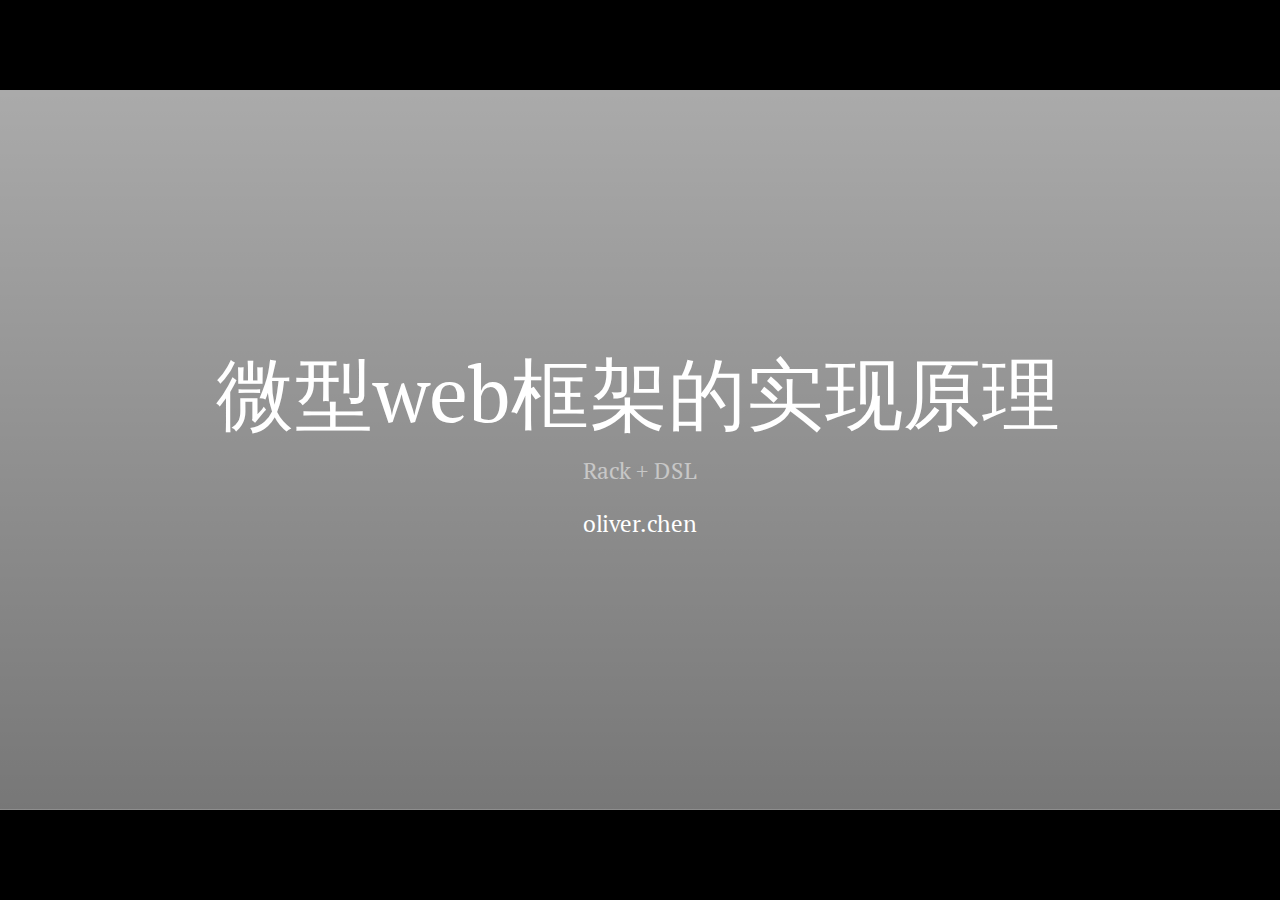
==== index.html @ 392db8e6 "微型web框架演示文档" ====
<!DOCTYPE html>
<html lang="en">
<head>
  <meta charset="UTF-8">
  <meta name="viewport" content="width=device-width, initial-scale=1.0">
  <link rel="icon" type="image/png" href="/assets/f16965043a9db39096ecfb63f3f4ae39.a02f38e2.png">
  
<link href="https://fonts.googleapis.com/css2?family=PT+Serif&family=PT+Mono&display=swap" rel="stylesheet">
<script type="module" crossorigin src="/assets/index.862be740.js"></script>
  <link rel="modulepreload" href="/assets/vendor.b084100e.js">
  <link rel="stylesheet" href="/assets/vendor.16cf2522.css">
</head>
<body>
  <div id="app"></div>
  
  
</body>
</html>
---- assets/vendor.16cf2522.css ----
#slide-container{overflow:hidden;position:relative}#slide-content{--tw-bg-opacity:1;background-color:rgba(255,255,255,var(--tw-bg-opacity));--tw-text-opacity:1;color:rgba(85,85,85,var(--tw-text-opacity));overflow:hidden;position:relative;position:absolute;left:50%;top:50%}.dark #slide-content{--tw-bg-opacity:1;background-color:rgba(18,18,18,var(--tw-bg-opacity));--tw-text-opacity:1;color:rgba(221,221,221,var(--tw-text-opacity))}.slides-overview{position:fixed;left:0;right:0;top:0;backdrop-filter:blur(5px);height:100vh;height:calc(var(--vh,1vh) * 100)}.slidev-info-dialog{max-width:37.5rem;padding:1rem!important}input[data-v-b9c012b6]::-webkit-inner-spin-button,input[data-v-b9c012b6]::-webkit-outer-spin-button{-webkit-appearance:none;margin:0}input[type=number][data-v-b9c012b6]{-moz-appearance:textfield}.select-list[data-v-aaecc568]{padding-top:.5rem;padding-bottom:.5rem}.item[data-v-aaecc568]:hover{--tw-bg-opacity:1;background-color:rgba(156,163,175,var(--tw-bg-opacity));--tw-bg-opacity:0.1}.item[data-v-aaecc568]{border-radius:.25rem;cursor:default;display:-webkit-box;display:-ms-flexbox;display:-webkit-flex;display:flex;padding-top:.25rem;padding-bottom:.25rem;padding-left:1rem;padding-right:1rem;white-space:nowrap}.item svg[data-v-aaecc568]{margin-right:.25rem;margin-left:-.5rem;margin-top:auto;margin-bottom:auto}.title[data-v-aaecc568]{font-size:.75rem;line-height:1rem;opacity:.5;padding-left:1.75rem;padding-right:1.75rem;padding-top:.25rem;padding-bottom:.25rem;text-transform:uppercase;letter-spacing:.1em}.slidev-layout.end{--tw-bg-opacity:1;background-color:rgba(0,0,0,var(--tw-bg-opacity));display:-ms-grid;display:grid;place-content:center;height:100%;font-size:1.25rem;line-height:1.75rem;text-align:center;--tw-text-opacity:1;color:rgba(255,255,255,var(--tw-text-opacity));--tw-text-opacity:0.85;letter-spacing:.1em;-webkit-user-select:none;-moz-user-select:none;-ms-user-select:none;user-select:none}*,::after,::before{-webkit-box-sizing:border-box;box-sizing:border-box;border-width:0;border-style:solid;border-color:#e5e7eb}*{--tw-ring-inset:var(--tw-empty, );/*!*//*!*/--tw-ring-offset-width:0px;--tw-ring-offset-color:#fff;--tw-ring-color:rgba(59, 130, 246, 0.5);--tw-ring-offset-shadow:0 0 #0000;--tw-ring-shadow:0 0 #0000;--tw-shadow:0 0 #0000}:root{-moz-tab-size:4;-o-tab-size:4;tab-size:4}:-moz-focusring{outline:1px dotted ButtonText}:-moz-ui-invalid{box-shadow:none}::moz-focus-inner{border-style:none;padding:0}::-webkit-inner-spin-button,::-webkit-outer-spin-button{height:auto}::-webkit-search-decoration{-webkit-appearance:none}::-webkit-file-upload-button{-webkit-appearance:button;font:inherit}[type=search]{-webkit-appearance:textfield;outline-offset:-2px}abbr[title]{-webkit-text-decoration:underline dotted;text-decoration:underline dotted}a{color:inherit;text-decoration:inherit}body{margin:0;font-family:inherit;line-height:inherit}b,strong{font-weight:bolder}button,input,optgroup,select,textarea{font-family:inherit;font-size:100%;line-height:1.15;margin:0;padding:0;line-height:inherit;color:inherit}button,select{text-transform:none}[type=button],[type=reset],[type=submit],button{-webkit-appearance:button}blockquote,dd,dl,figure,h1,h2,h3,h4,h5,h6,hr,p,pre{margin:0}button{background-color:transparent;background-image:none}button:focus{outline:1px dotted;outline:5px auto -webkit-focus-ring-color}[role=button],button{cursor:pointer}code,kbd,pre,samp{font-size:1em}fieldset{margin:0;padding:0}html{-webkit-text-size-adjust:100%;font-family:"PT Serif",ui-sans-serif,system-ui,-apple-system,BlinkMacSystemFont,"Segoe UI",Roboto,"Helvetica Neue",Arial,"Noto Sans",sans-serif,"Apple Color Emoji","Segoe UI Emoji","Segoe UI Symbol","Noto Color Emoji";line-height:1.5}hr{height:0;color:inherit;border-top-width:1px}h1,h2,h3,h4,h5,h6{font-size:inherit;font-weight:inherit}img{border-style:solid}input::placeholder{opacity:1;color:#9ca3af}input::webkit-input-placeholder{opacity:1;color:#9ca3af}input::-moz-placeholder{opacity:1;color:#9ca3af}input:-ms-input-placeholder{opacity:1;color:#9ca3af}input::-ms-input-placeholder{opacity:1;color:#9ca3af}audio,canvas,embed,iframe,img,object,svg,video{display:block;vertical-align:middle}img,video{max-width:100%;height:auto}legend{padding:0}ol,ul{list-style:none;margin:0;padding:0}progress{vertical-align:baseline}code,kbd,pre,samp{font-family:"PT Mono",ui-monospace,SFMono-Regular,Menlo,Monaco,Consolas,"Liberation Mono","Courier New",monospace}small{font-size:80%}sub,sup{font-size:75%;line-height:0;position:relative;vertical-align:baseline}sub{bottom:-.25em}sup{top:-.5em}summary{display:list-item}table{text-indent:0;border-color:inherit;border-collapse:collapse}textarea{resize:vertical}textarea::placeholder{opacity:1;color:#9ca3af}textarea::webkit-input-placeholder{opacity:1;color:#9ca3af}textarea::-moz-placeholder{opacity:1;color:#9ca3af}textarea:-ms-input-placeholder{opacity:1;color:#9ca3af}textarea::-ms-input-placeholder{opacity:1;color:#9ca3af}.prose{color:inherit;max-width:65ch;font-size:1rem;line-height:1.75}.prose [class~=lead]{color:#4b5563;font-size:1.25em;line-height:1.6;margin-top:1.2em;margin-bottom:1.2em}.prose a{color:inherit;text-decoration:underline;font-weight:500}.prose strong{color:inherit;font-weight:600}.prose ol[type="A"]{--list-counter-style:upper-alpha}.prose ol[type="a"]{--list-counter-style:lower-alpha}.prose ol[type="A s"]{--list-counter-style:upper-alpha}.prose ol[type="a s"]{--list-counter-style:lower-alpha}.prose ol[type="I"]{--list-counter-style:upper-roman}.prose ol[type="i"]{--list-counter-style:lower-roman}.prose ol[type="I s"]{--list-counter-style:upper-roman}.prose ol[type="i s"]{--list-counter-style:lower-roman}.prose ol[type="1"]{--list-counter-style:decimal}.prose ol>li{position:relative;padding-left:1.75em}.prose ol>li::before{content:counter(list-item,var(--list-counter-style,decimal)) ".";position:absolute;font-weight:400;color:#6b7280;left:0}.prose ul>li{position:relative;padding-left:1.75em}.prose ul>li::before{content:"";position:absolute;background-color:#d1d5db;border-radius:50%;width:.375em;height:.375em;top:calc(.875em - .1875em);left:.25em}.prose hr{border-color:#e5e7eb;margin-top:3em;margin-bottom:3em}.prose blockquote{font-weight:500;font-style:italic;color:inherit;border-left-width:.25rem;border-color:#e5e7eb;quotes:"\201C""\201D""\2018""\2019";margin-top:1.6em;margin-bottom:1.6em;padding-left:1em}.prose blockquote p:first-of-type::before{content:open-quote}.prose blockquote p:last-of-type::after{content:close-quote}.prose h1{color:inherit;font-weight:800;font-size:2.25em;margin-top:0;margin-bottom:.8888889em;line-height:1.1111111}.prose h2{color:inherit;font-weight:700;font-size:1.5em;margin-top:2em;margin-bottom:1em;line-height:1.3333333}.prose h3{color:inherit;font-weight:600;font-size:1.25em;margin-top:1.6em;margin-bottom:.6em;line-height:1.6}.prose h4{color:inherit;font-weight:600;margin-top:1.5em;margin-bottom:.5em;line-height:1.5}.prose figure figcaption{color:#6b7280;font-size:.875em;line-height:1.4285714;margin-top:.8571429em}.prose code{color:inherit;font-weight:600;font-size:.875em}.prose code::before{content:"`"}.prose code::after{content:"`"}.prose a code{color:#111827}.prose pre{color:#e5e7eb;background-color:#1f2937;overflow-x:auto;font-size:.875em;line-height:1.7142857;margin-top:1.7142857em;margin-bottom:1.7142857em;border-radius:.375rem;padding-top:.8571429em;padding-right:1.1428571em;padding-bottom:.8571429em;padding-left:1.1428571em}.prose pre code{background-color:transparent;border-width:0;border-radius:0;padding:0;font-weight:400;color:inherit;font-size:inherit;font-family:inherit;line-height:inherit}.prose pre code::before{content:none}.prose pre code::after{content:none}.prose table{width:100%;table-layout:auto;text-align:left;margin-top:2em;margin-bottom:2em;font-size:.875em;line-height:1.7142857}.prose thead{color:#111827;font-weight:600;border-bottom-width:1px;border-bottom-color:#d1d5db}.prose thead th{vertical-align:bottom;padding-right:.5714286em;padding-bottom:.5714286em;padding-left:.5714286em}.prose tbody tr{border-bottom-width:1px;border-bottom-color:#e5e7eb}.prose tbody tr:last-child{border-bottom-width:0}.prose tbody td{vertical-align:top;padding-top:.5714286em;padding-right:.5714286em;padding-bottom:.5714286em;padding-left:.5714286em}.prose p{margin-top:1.25em;margin-bottom:1.25em}.prose img{margin-top:2em;margin-bottom:2em}.prose video{margin-top:2em;margin-bottom:2em}.prose figure{margin-top:2em;margin-bottom:2em}.prose figure>*{margin-top:0;margin-bottom:0}.prose h2 code{font-size:.875em}.prose h3 code{font-size:.9em}.prose ol{margin-top:1.25em;margin-bottom:1.25em;list-style-type:none}.prose ul{margin-top:1.25em;margin-bottom:1.25em;list-style-type:none}.prose li{margin-top:.5em;margin-bottom:.5em}.prose>ul>li p{margin-top:.75em;margin-bottom:.75em}.prose>ul>li>:first-child{margin-top:1.25em}.prose>ul>li>:last-child{margin-bottom:1.25em}.prose>ol>li>:first-child{margin-top:1.25em}.prose>ol>li>:last-child{margin-bottom:1.25em}.prose ol ol,.prose ol ul,.prose ul ol,.prose ul ul{margin-top:.75em;margin-bottom:.75em}.prose hr+*{margin-top:0}.prose h2+*{margin-top:0}.prose h3+*{margin-top:0}.prose h4+*{margin-top:0}.prose thead th:first-child{padding-left:0}.prose thead th:last-child{padding-right:0}.prose tbody td:first-child{padding-left:0}.prose tbody td:last-child{padding-right:0}.prose>:first-child{margin-top:0}.prose>:last-child{margin-bottom:0}.prose b{color:inherit}.prose em{color:inherit}.abs-br{position:absolute;bottom:0;right:0}.bg-main{--tw-bg-opacity:1;background-color:rgba(255,255,255,var(--tw-bg-opacity));--tw-text-opacity:1;color:rgba(85,85,85,var(--tw-text-opacity))}.dark .bg-main{--tw-bg-opacity:1;background-color:rgba(18,18,18,var(--tw-bg-opacity));--tw-text-opacity:1;color:rgba(221,221,221,var(--tw-text-opacity))}:root{--slidev-code-background:rgba(125,125,125,0.03);--slidev-code-font-family:"PT Mono",ui-monospace,SFMono-Regular,Menlo,Monaco,Consolas,"Liberation Mono","Courier New",monospace;--slidev-code-padding:8px;--slidev-code-font-size:12px;--slidev-code-line-height:18px;--slidev-code-radius:4px;--slidev-code-margin:4px 0;--slidev-slide-container-background:black;--slidev-controls-foreground:white}#app,#page-root,body,html{padding:0;margin:0;width:100%;height:100vh;height:calc(var(--vh,1vh) * 100);overflow:hidden}html{background:0 0}.icon-btn{cursor:pointer;display:inline-block;outline:2px solid transparent!important;outline-offset:2px!important;-webkit-user-select:none;-moz-user-select:none;-ms-user-select:none;user-select:none;border-radius:.25rem;opacity:.75;padding:.5rem;vertical-align:middle;-webkit-transition-property:background-color,border-color,color,fill,stroke,opacity,-webkit-box-shadow,-webkit-transform,filter,backdrop-filter;-o-transition-property:background-color,border-color,color,fill,stroke,opacity,box-shadow,transform,filter,backdrop-filter;transition-property:background-color,border-color,color,fill,stroke,opacity,box-shadow,-webkit-box-shadow,transform,-webkit-transform,filter,backdrop-filter;-webkit-transition-timing-function:cubic-bezier(.4,0,.2,1);-o-transition-timing-function:cubic-bezier(.4,0,.2,1);transition-timing-function:cubic-bezier(.4,0,.2,1);-webkit-transition-duration:150ms;-o-transition-duration:150ms;transition-duration:150ms;-webkit-transition-duration:.2s;-o-transition-duration:.2s;transition-duration:.2s}.icon-btn:hover{--tw-bg-opacity:1;background-color:rgba(156,163,175,var(--tw-bg-opacity));--tw-bg-opacity:0.1;opacity:1}.icon-btn.disabled{opacity:.25;pointer-events:none}.slidev-vclick-target{-webkit-transition-property:opacity;-o-transition-property:opacity;transition-property:opacity;-webkit-transition-timing-function:cubic-bezier(.4,0,.2,1);-o-transition-timing-function:cubic-bezier(.4,0,.2,1);transition-timing-function:cubic-bezier(.4,0,.2,1);-webkit-transition-duration:150ms;-o-transition-duration:150ms;transition-duration:150ms;-webkit-transition-duration:.1s;-o-transition-duration:.1s;transition-duration:.1s}.slidev-vclick-hidden{opacity:0!important;pointer-events:none!important}html.dark .shiki-light{display:none}html:not(.dark) .shiki-dark{display:none}.slidev-code{font-family:var(--slidev-code-font-family)!important;padding:var(--slidev-code-padding)!important;font-size:var(--slidev-code-font-size)!important;line-height:var(--slidev-code-line-height)!important;border-radius:var(--slidev-code-radius)!important;margin:var(--slidev-code-margin)!important;overflow:auto}.slidev-code .line.dishonored{opacity:.3}.shiki-container{display:-webkit-box;display:-ms-flexbox;display:-webkit-flex;display:flex;-webkit-box-orient:vertical;-webkit-box-direction:normal;-ms-flex-direction:column;-webkit-flex-direction:column;flex-direction:column;position:relative}.shiki-container>.shiki{height:100%}.katex,.katex :after,.katex :before{border-color:currentColor}.slidev-layout{height:100%;font-size:1.1rem;line-height:1;padding-left:3.5rem;padding-right:3.5rem;padding-top:2.5rem;padding-bottom:2.5rem}.slidev-layout code,.slidev-layout pre{-webkit-user-select:text;-moz-user-select:text;-ms-user-select:text;user-select:text}.slidev-layout h1{font-size:2.25rem;line-height:2.5rem;margin-bottom:1rem;margin-left:-.05em}.slidev-layout h2{font-size:1.875rem;line-height:2.25rem}.slidev-layout p{line-height:1.5rem;margin-top:1rem;margin-bottom:1rem}.slidev-layout ul{list-style:square}.slidev-layout ol{list-style:decimal}.slidev-layout li{line-height:1.8em;margin-left:1.1em;padding-left:.2em}.slidev-layout blockquote{background-color:var(--prism-background);border-color:var(--slidev-theme-primary);border-radius:.25rem;border-left-width:1px;font-size:.875rem;line-height:1.25rem;padding-left:.5rem;padding-right:.5rem;padding-top:.25rem;padding-bottom:.25rem;color:var(--prism-foreground)}.slidev-layout blockquote>*{margin-top:0;margin-bottom:0}.slidev-layout table{width:100%}.slidev-layout tr{--tw-border-opacity:1;border-color:rgba(156,163,175,var(--tw-border-opacity));--tw-border-opacity:0.2;border-bottom-width:1px}.slidev-layout th{font-weight:400;text-align:left}.slidev-layout a{border-color:currentColor;border-style:dashed;border-bottom-width:1px}.slidev-layout a:hover{border-style:solid;color:var(--slidev-theme-primary)}.slidev-layout td,.slidev-layout th{padding:.5rem;padding-top:.75rem;padding-bottom:.75rem}.slidev-layout b,.slidev-layout strong{font-weight:600}.slidev-layout kbd{--tw-border-opacity:1;border-color:rgba(156,163,175,var(--tw-border-opacity));--tw-border-opacity:0.2;border-radius:.25rem;border-width:1px;border-bottom-width:2px;--tw-bg-opacity:1;background-color:rgba(156,163,175,var(--tw-bg-opacity));--tw-bg-opacity:0.05;font-family:"PT Mono",ui-monospace,SFMono-Regular,Menlo,Monaco,Consolas,"Liberation Mono","Courier New",monospace;font-size:.75rem;line-height:1rem;padding-top:.125rem;padding-bottom:.125rem;padding-left:.25rem;padding-right:.25rem}:root{--slidev-theme-primary:#5d8392}.slidev-layout h1{color:var(--slidev-theme-primary)}.slidev-layout h1+p{margin-top:-.5rem;margin-bottom:1rem;opacity:.5}.slidev-layout p+h2,.slidev-layout table+h2,.slidev-layout ul+h2{margin-top:2.5rem}.slidev-layout h3{font-weight:500;font-size:.875rem;line-height:1.25rem;margin-left:-.05em;padding-top:.5rem;text-transform:uppercase;letter-spacing:.1em}.slidev-layout h3:not(.opacity-100){opacity:.4}.slidev-layout.cover,.slidev-layout.intro{display:-ms-grid;display:grid;height:100%}.slidev-layout.cover h1,.slidev-layout.intro h1{color:inherit;font-size:3.75rem;line-height:1;line-height:5rem}.slidev-layout.fact{display:-ms-grid;display:grid;height:100%;text-align:center}.slidev-layout.fact h1{font-weight:700;font-size:6rem;line-height:1}.slidev-layout.fact h1+p{font-weight:700;font-size:1.5rem;line-height:2rem}.slidev-layout.statement{display:-ms-grid;display:grid;height:100%;text-align:center}.slidev-layout.statement h1{font-weight:700;font-size:3.75rem;line-height:1}.slidev-layout.quote{display:-ms-grid;display:grid;height:100%}.slidev-layout.quote h1+p{margin-top:.5rem}.slidev-layout.section h1{font-weight:500;font-size:3.75rem;line-height:1;line-height:5rem}:root{--prism-scheme:light;--prism-foreground:#6e6e6e;--prism-background:#f4f4f4;--prism-comment:#a8a8a8;--prism-string:#555555;--prism-literal:#333333;--prism-keyword:#000000;--prism-function:#4f4f4f;--prism-deleted:#333333;--prism-class:#333333;--prism-builtin:#757575;--prism-property:#333333;--prism-namespace:#4f4f4f;--prism-punctuation:#ababab;--prism-decorator:var(--prism-class);--prism-operator:var(--prism-punctuation);--prism-number:var(--prism-literal);--prism-boolean:var(--prism-literal);--prism-variable:var(--prism-literal);--prism-constant:var(--prism-literal);--prism-symbol:var(--prism-literal);--prism-interpolation:var(--prism-literal);--prism-selector:var(--prism-keyword);--prism-keyword-control:var(--prism-keyword);--prism-regex:var(--prism-string);--prism-json-property:var(--prism-property);--prism-inline-background:var(--prism-background);--prism-comment-style:italic;--prism-url-decoration:underline;--prism-line-number:#a5a5a5;--prism-line-number-gutter:#333333;--prism-line-highlight-background:#eeeeee;--prism-selection-background:#aaaaaa;--prism-marker-color:var(--prism-foreground);--prism-marker-opacity:0.4;--prism-marker-font-size:0.8em;--prism-font-size:1em;--prism-line-height:1.5em;--prism-font-family:monospace;--prism-inline-font-size:var(--prism-font-size);--prism-block-font-size:var(--prism-font-size);--prism-tab-size:2;--prism-block-padding-x:1em;--prism-block-padding-y:1em;--prism-block-margin-x:0;--prism-block-margin-y:0.5em;--prism-block-radius:0.3em;--prism-inline-padding-x:0.3em;--prism-inline-padding-y:0.1em;--prism-inline-radius:0.3em;--cm-scheme:light;--cm-foreground:#6e6e6e;--cm-background:#f4f4f4;--cm-comment:#a8a8a8;--cm-string:#555555;--cm-literal:#333333;--cm-keyword:#000000;--cm-function:#4f4f4f;--cm-deleted:#333333;--cm-class:#333333;--cm-builtin:#757575;--cm-property:#333333;--cm-namespace:#4f4f4f;--cm-punctuation:#ababab;--cm-decorator:var(--cm-class);--cm-operator:var(--cm-punctuation);--cm-number:var(--cm-literal);--cm-boolean:var(--cm-literal);--cm-variable:var(--cm-literal);--cm-constant:var(--cm-literal);--cm-symbol:var(--cm-literal);--cm-interpolation:var(--cm-literal);--cm-selector:var(--cm-keyword);--cm-keyword-control:var(--cm-keyword);--cm-regex:var(--cm-string);--cm-json-property:var(--cm-property);--cm-inline-background:var(--cm-background);--cm-comment-style:italic;--cm-url-decoration:underline;--cm-line-number:#a5a5a5;--cm-line-number-gutter:#333333;--cm-line-highlight-background:#eeeeee;--cm-selection-background:#aaaaaa;--cm-marker-color:var(--cm-foreground);--cm-marker-opacity:0.4;--cm-marker-font-size:0.8em;--cm-font-size:1em;--cm-line-height:1.5em;--cm-font-family:monospace;--cm-inline-font-size:var(--cm-font-size);--cm-block-font-size:var(--cm-font-size);--cm-tab-size:2;--cm-block-padding-x:1em;--cm-block-padding-y:1em;--cm-block-margin-x:0;--cm-block-margin-y:0.5em;--cm-block-radius:0.3em;--cm-inline-padding-x:0.3em;--cm-inline-padding-y:0.1em;--cm-inline-radius:0.3em;--cm-scheme:var(--prism-scheme);--cm-foreground:var(--prism-foreground);--cm-background:var(--prism-background);--cm-comment:var(--prism-comment);--cm-string:var(--prism-string);--cm-literal:var(--prism-literal);--cm-keyword:var(--prism-keyword);--cm-function:var(--prism-function);--cm-deleted:var(--prism-deleted);--cm-class:var(--prism-class);--cm-builtin:var(--prism-builtin);--cm-property:var(--prism-property);--cm-namespace:var(--prism-namespace);--cm-punctuation:var(--prism-punctuation);--cm-decorator:var(--prism-decorator);--cm-operator:var(--prism-operator);--cm-number:var(--prism-number);--cm-boolean:var(--prism-boolean);--cm-variable:var(--prism-variable);--cm-constant:var(--prism-constant);--cm-symbol:var(--prism-symbol);--cm-interpolation:var(--prism-interpolation);--cm-selector:var(--prism-selector);--cm-keyword-control:var(--prism-keyword-control);--cm-regex:var(--prism-regex);--cm-json-property:var(--prism-json-property);--cm-inline-background:var(--prism-inline-background);--cm-comment-style:var(--prism-comment-style);--cm-url-decoration:var(--prism-url-decoration);--cm-line-number:var(--prism-line-number);--cm-line-number-gutter:var(--prism-line-number-gutter);--cm-line-highlight-background:var(--prism-line-highlight-background);--cm-selection-background:var(--prism-selection-background);--cm-marker-color:var(--prism-marker-color);--cm-marker-opacity:var(--prism-marker-opacity);--cm-marker-font-size:var(--prism-marker-font-size);--cm-font-size:var(--prism-font-size);--cm-line-height:var(--prism-line-height);--cm-font-family:var(--prism-font-family);--cm-inline-font-size:var(--prism-inline-font-size);--cm-block-font-size:var(--prism-block-font-size);--cm-tab-size:var(--prism-tab-size);--cm-block-padding-x:var(--prism-block-padding-x);--cm-block-padding-y:var(--prism-block-padding-y);--cm-block-margin-x:var(--prism-block-margin-x);--cm-block-margin-y:var(--prism-block-margin-y);--cm-block-radius:var(--prism-block-radius);--cm-inline-padding-x:var(--prism-inline-padding-x);--cm-inline-padding-y:var(--prism-inline-padding-y);--cm-inline-radius:var(--prism-inline-radius);--prism-font-family:var(--slidev-code-font-family);--slidev-code-background:var(--prism-background)}code[class*=language-],div[class*=language-],pre[class*=language-]{font-size:var(--prism-font-size);font-family:var(--prism-font-family);direction:ltr;text-align:left;white-space:pre;word-spacing:normal;word-break:normal;line-height:var(--prism-line-height);-moz-tab-size:var(--prism-tab-size);-o-tab-size:var(--prism-tab-size);tab-size:var(--prism-tab-size);-webkit-hyphens:none;-moz-hyphens:none;-ms-hyphens:none;hyphens:none;color:var(--prism-foreground)!important}div[class*=language-],pre[class*=language-]{font-size:var(--prism-block-font-size);padding:var(--prism-block-padding-y) var(--prism-block-padding-x);margin:var(--prism-block-margin-y) var(--prism-block-margin-x);border-radius:var(--prism-block-radius);overflow:auto;background:var(--prism-background)}:not(pre)>code[class*=language-]{font-size:var(--prism-inline-font-size);padding:var(--prism-inline-padding-y) var(--prism-inline-padding-x);border-radius:var(--prism-inline-radius);background:var(--prism-inline-background)}code[class*=language-] ::-moz-selection,code[class*=language-] ::selection,code[class*=language-]::-moz-selection,code[class*=language-]::selection,pre[class*=language-] ::-moz-selection,pre[class*=language-] ::selection,pre[class*=language-]::-moz-selection,pre[class*=language-]::selection{background:var(--prism-selection-background)}.token.cdata,.token.comment,.token.doctype,.token.prolog{color:var(--prism-comment);font-style:var(--prism-comment-style)}.token.namespace{color:var(--prism-namespace)}.token.interpolation{color:var(--prism-interpolation)}.token.string{color:var(--prism-string)}.token.punctuation{color:var(--prism-punctuation)}.token.operator{color:var(--prism-operator)}.token.keyword.control-flow,.token.keyword.module{color:var(--prism-keyword-control)}.token.inserted,.token.symbol,.token.url{color:var(--prism-symbol)}.token.constant{color:var(--prism-constant)}.token.string.url{text-decoration:var(--prism-url-decoration)}.language-json .token.boolean,.token.boolean{color:var(--prism-boolean)}.language-json .token.number,.token.number{color:var(--prism-number)}.token.variable{color:var(--prism-variable)}.token.keyword{color:var(--prism-keyword)}.token.atrule,.token.attr-value,.token.selector{color:var(--prism-selector)}.token.function{color:var(--prism-function)}.token.deleted{color:var(--prism-deleted)}.token.bold,.token.important{font-weight:700}.token.italic{font-style:italic}.token.class-name{color:var(--prism-class)}.token.builtin,.token.tag{color:var(--prism-builtin)}.token.attr-name,.token.entity,.token.property{color:var(--prism-property)}.language-json .token.property{color:var(--prism-json-property)}.token.regex{color:var(--prism-regex)}.token.annotation,.token.decorator{color:var(--prism-decorator)}.line-numbers .line-numbers-rows{border-right-color:var(--prism-line-number)}.line-numbers-rows>span:before{color:var(--prism-line-number-gutter)}.line-highlight{background:var(--prism-line-highlight-background)}.cm-s-vars.CodeMirror{background-color:var(--cm-background);color:var(--cm-foreground)}.cm-s-vars .CodeMirror-gutters{background:var(--cm-line-number-gutter);color:var(--cm-line-number);border:none}.cm-s-vars .CodeMirror-guttermarker,.cm-s-vars .CodeMirror-guttermarker-subtle,.cm-s-vars .CodeMirror-linenumber{color:var(--cm-line-number)}.cm-s-vars div.CodeMirror-selected{background:var(--cm-selection-background)}.cm-s-vars.CodeMirror-focused div.CodeMirror-selected{background:var(--cm-selection-background)}.cm-s-vars .CodeMirror-line::selection,.cm-s-vars .CodeMirror-line>span::selection,.cm-s-vars .CodeMirror-line>span>span::selection{background:var(--cm-selection-background)}.cm-s-vars .CodeMirror-line::-moz-selection,.cm-s-vars .CodeMirror-line>span::-moz-selection,.cm-s-vars .CodeMirror-line>span>span::-moz-selection{background:var(--cm-selection-background)}.cm-s-vars .CodeMirror-activeline-background{background:var(--cm-line-highlight-background)}.cm-s-vars .cm-keyword{color:var(--cm-keyword)}.cm-s-vars .cm-operator{color:var(--cm-punctuation)}.cm-s-vars .cm-type,.cm-s-vars .cm-variable,.cm-s-vars .cm-variable-2,.cm-s-vars .cm-variable-3{color:var(--cm-variable)}.cm-s-vars .cm-builtin{color:var(--cm-builtin)}.cm-s-vars .cm-atom{color:var(--cm-literal)}.cm-s-vars .cm-number{color:var(--cm-number)}.cm-s-vars .cm-def{color:var(--cm-decorator)}.cm-s-vars .cm-string,.cm-s-vars .cm-string-2{color:var(--cm-string)}.cm-s-vars .cm-comment{color:var(--cm-comment)}.cm-s-vars .cm-tag{color:var(--cm-property)}.cm-s-vars .cm-meta{color:var(--cm-namespace)}.cm-s-vars .cm-attribute{color:var(--cm-property)}.cm-s-vars .cm-property{color:var(--cm-property)}.cm-s-vars .cm-qualifier{color:var(--cm-keyword)}.cm-s-vars .cm-error{color:var(--prism-deleted)}.cm-s-vars .CodeMirror-matchingbracket{text-decoration:underline}.cm-s-vars .CodeMirror-cursor{border-left:1px solid currentColor}html:not(.dark){--prism-foreground:#393a34;--prism-background:#fafafa;--prism-comment:#a0ada0;--prism-string:#b56959;--prism-literal:#2f8a89;--prism-number:#296aa3;--prism-keyword:#1c6b48;--prism-function:#6c7834;--prism-boolean:#1c6b48;--prism-constant:#a65e2b;--prism-deleted:#a14f55;--prism-class:#2993a3;--prism-builtin:#ab5959;--prism-property:#b58451;--prism-namespace:#b05a78;--prism-punctuation:#8e8f8b;--prism-decorator:#bd8f8f;--prism-regex:#ab5e3f;--prism-json-property:#698c96}html.dark{--prism-foreground:#d4cfbf;--prism-background:#1b1b1b;--prism-comment:#758575;--prism-string:#d48372;--prism-literal:#429988;--prism-keyword:#4d9375;--prism-boolean:#1c6b48;--prism-number:#6394bf;--prism-variable:#c2b36e;--prism-function:#a1b567;--prism-deleted:#a14f55;--prism-class:#54b1bf;--prism-builtin:#e0a569;--prism-property:#dd8e6e;--prism-namespace:#db889a;--prism-punctuation:#858585;--prism-decorator:#bd8f8f;--prism-regex:#ab5e3f;--prism-json-property:#6b8b9e;--prism-line-number:#888888;--prism-line-number-gutter:#eeeeee;--prism-line-highlight-background:#444444;--prism-selection-background:#444444}:not(pre)>code{font-size:.9em;background:var(--prism-background);font-weight:300;padding-top:.125rem;padding-bottom:.125rem}:not(pre)>code:after,:not(pre)>code:before{content:'`';opacity:.5}:not(pre)>code:before{margin-right:-.08em}.shiki-light{background:#f8f8f8!important}.shiki-dark{background:#1b1b1b!important}.container{width:100%}@media (min-width:640px){.container{max-width:640px}}@media (min-width:768px){.container{max-width:768px}}@media (min-width:1024px){.container{max-width:1024px}}@media (min-width:1280px){.container{max-width:1280px}}@media (min-width:1536px){.container{max-width:1536px}}.bg-white{--tw-bg-opacity:1;background-color:rgba(255,255,255,var(--tw-bg-opacity))}.bg-gray-400{--tw-bg-opacity:1;background-color:rgba(156,163,175,var(--tw-bg-opacity))}.bg-transparent{background-color:transparent}.bg-current{background-color:currentColor}[hover\:bg~=gray-400]:hover{--tw-bg-opacity:1;background-color:rgba(156,163,175,var(--tw-bg-opacity))}[hover~=bg-white]:hover{--tw-bg-opacity:1;background-color:rgba(255,255,255,var(--tw-bg-opacity))}[bg~=black]{--tw-bg-opacity:1;background-color:rgba(0,0,0,var(--tw-bg-opacity))}.bg-opacity-10{--tw-bg-opacity:0.1}.\!bg-opacity-75{--tw-bg-opacity:0.75!important}[hover\:bg~=opacity-20]:hover{--tw-bg-opacity:0.2}[hover~=bg-opacity-10]:hover{--tw-bg-opacity:0.1}[bg~=opacity-80]{--tw-bg-opacity:0.8}.border-gray-400{--tw-border-opacity:1;border-color:rgba(156,163,175,var(--tw-border-opacity))}.dark .dark\:border-gray-400{--tw-border-opacity:1;border-color:rgba(156,163,175,var(--tw-border-opacity))}.hover\:border-\$slidev-theme-primary:hover{border-color:var(--slidev-theme-primary)}.dark .dark\:border-true-gray-700{--tw-border-opacity:1;border-color:rgba(64,64,64,var(--tw-border-opacity))}[border~=gray-400]{--tw-border-opacity:1;border-color:rgba(156,163,175,var(--tw-border-opacity))}[border~=transparent]{border-color:transparent}.dark [border~="dark:gray-400"]{--tw-border-opacity:1;border-color:rgba(156,163,175,var(--tw-border-opacity))}.dark [dark\:border~=gray-400]{--tw-border-opacity:1;border-color:rgba(156,163,175,var(--tw-border-opacity))}.border-opacity-20{--tw-border-opacity:0.2}.dark .dark\:border-opacity-10{--tw-border-opacity:0.1}.border-opacity-50{--tw-border-opacity:0.5}[border~=opacity-50]{--tw-border-opacity:0.5}.dark [border~="dark:opacity-25"]{--tw-border-opacity:0.25}.dark [dark\:border~=opacity-10]{--tw-border-opacity:0.1}.rounded-md{border-radius:.375rem}.rounded{border-radius:.25rem}.rounded-lg{border-radius:.5rem}.rounded-full{border-radius:9999px}[border~=rounded-md]{border-radius:.375rem}[border~=rounded]{border-radius:.25rem}.\!border-none{border-style:none!important}.dark .dark\:border{border-width:1px}.border{border-width:1px}[border~="~"]{border-width:1px}.dark [dark\:border~="~"]{border-width:1px}.border-l{border-left-width:1px}[border~="r"]{border-right-width:1px}[border~="l"]{border-left-width:1px}.cursor-pointer{cursor:pointer}.inline-block{display:inline-block}.inline{display:inline}.flex{display:-webkit-box;display:-ms-flexbox;display:-webkit-flex;display:flex}[flex~="~"]{display:-webkit-box;display:-ms-flexbox;display:-webkit-flex;display:flex}.grid{display:-ms-grid;display:grid}[grid~="~"]{display:-ms-grid;display:grid}.hidden{display:none}.flex-col{-webkit-box-orient:vertical;-webkit-box-direction:normal;-ms-flex-direction:column;-webkit-flex-direction:column;flex-direction:column}.flex-wrap-reverse{-ms-flex-wrap:wrap-reverse;-webkit-flex-wrap:wrap-reverse;flex-wrap:wrap-reverse}.place-content-center{place-content:center}.flex-auto{-webkit-box-flex:1;-ms-flex:1 1 auto;-webkit-flex:1 1 auto;flex:1 1 auto}.font-mono{font-family:"PT Mono",ui-monospace,SFMono-Regular,Menlo,Monaco,Consolas,"Liberation Mono","Courier New",monospace}[font~=mono]{font-family:"PT Mono",ui-monospace,SFMono-Regular,Menlo,Monaco,Consolas,"Liberation Mono","Courier New",monospace}.h-40{height:10rem}.h-full{height:100%}.h-5{height:1.25rem}.h-14{height:3.5rem}.h-30{height:7.5rem}.h-40px{height:40px}.h-22px{height:22px}.h-2px{height:2px}.text-xl{font-size:1.25rem;line-height:1.75rem}.text-5xl{font-size:3rem;line-height:1}.text-base{font-size:1rem;line-height:1.5rem}.text-4xl{font-size:2.25rem;line-height:2.5rem}.text-sm{font-size:.875rem;line-height:1.25rem}.text-2xl{font-size:1.5rem;line-height:2rem}.text-lg{font-size:1.125rem;line-height:1.75rem}.\!text-sm{font-size:.875rem!important;line-height:1.25rem!important}.text-xs{font-size:.75rem;line-height:1rem}[text~=sm]{font-size:.875rem;line-height:1.25rem}.leading-2{line-height:.5rem}.m-6{margin:1.5rem}.m-auto{margin:auto}.m-2{margin:.5rem}[m~=auto]{margin:auto}.my-10px{margin-top:10px;margin-bottom:10px}.children\:my-auto>*{margin-top:auto;margin-bottom:auto}.my-auto{margin-top:auto;margin-bottom:auto}.my-1{margin-top:.25rem;margin-bottom:.25rem}.mt-6{margin-top:1.5rem}.-mb-6{margin-bottom:-1.5rem}.-mt-1{margin-top:-.25rem}.mr-4{margin-right:1rem}.mb-4{margin-bottom:1rem}.mr-2{margin-right:.5rem}.ml-2{margin-left:.5rem}.mt-2{margin-top:.5rem}[m~=t-4]{margin-top:1rem}[m~="-t-2"]{margin-top:-.5rem}.min-h-full{min-height:100%}.min-w-full{min-width:100%}.object-cover{-o-object-fit:cover;object-fit:cover}.\!opacity-0{opacity:0!important}.opacity-50{opacity:.5}.opacity-20{opacity:.2}.opacity-30{opacity:.3}.opacity-0{opacity:0}.hover\:opacity-10:hover{opacity:.1}.\!opacity-30{opacity:.3!important}.dark .dark\:opacity-25{opacity:.25}.\!opacity-100{opacity:1!important}.opacity-10{opacity:.1}.opacity-80{opacity:.8}.hover\:opacity-100:hover{opacity:1}.opacity-100{opacity:1}[opacity~="50"]{opacity:.5}[opacity~="hover:100"]:hover{opacity:1}.outline-none{outline:2px solid transparent;outline-offset:2px}[outline~="!none"]{outline:2px solid transparent!important;outline-offset:2px!important}.overflow-auto{overflow:auto}.overflow-hidden{overflow:hidden}.overflow-y-auto{overflow-y:auto}.p-1{padding:.25rem}.p-4{padding:1rem}.p-2{padding:.5rem}.p-16{padding:4rem}[p~="2"]{padding:.5rem}.px-2{padding-left:.5rem;padding-right:.5rem}.px-20{padding-left:5rem;padding-right:5rem}.px{padding-left:1px;padding-right:1px}.px-6{padding-left:1.5rem;padding-right:1.5rem}.py-4{padding-top:1rem;padding-bottom:1rem}.py-2{padding-top:.5rem;padding-bottom:.5rem}.\!px-0{padding-left:0!important;padding-right:0!important}.px-4{padding-left:1rem;padding-right:1rem}.py-10{padding-top:2.5rem;padding-bottom:2.5rem}[p~=x-4]{padding-left:1rem;padding-right:1rem}[p~=y-2]{padding-top:.5rem;padding-bottom:.5rem}.pt-12{padding-top:3rem}.pt-4{padding-top:1rem}.pb-2{padding-bottom:.5rem}.pt-1{padding-top:.25rem}.pl-2{padding-left:.5rem}.pr-6{padding-right:1.5rem}[p~=l-1]{padding-left:.25rem}[p~="t-0.5"]{padding-top:.125rem}[p~=r-2]{padding-right:.5rem}.tab{-moz-tab-size:4;-o-tab-size:4;tab-size:4}.pointer-events-none{pointer-events:none}.fixed{position:fixed}.absolute{position:absolute}.relative{position:relative}.-bottom-9{bottom:-2.25rem}.-left-7{left:-1.75rem}.bottom-23{bottom:5.75rem}.left-45{left:11.25rem}.top-0{top:0}.left-0{left:0}.right-0{right:0}.bottom-0{bottom:0}.top-14{top:3.5rem}.left-40{left:10rem}.right-5{right:1.25rem}.top-5{top:1.25rem}.-top-20{top:-5rem}.bottom-10{bottom:2.5rem}.top-4{top:1rem}.right-4{right:1rem}.resize-none{resize:none}.resize{resize:both}.shadow{--tw-shadow-color:0,0,0;--tw-shadow:0 1px 3px 0 rgba(var(--tw-shadow-color), 0.1),0 1px 2px 0 rgba(var(--tw-shadow-color), 0.06);-webkit-box-shadow:var(--tw-ring-offset-shadow,0 0 #0000),var(--tw-ring-shadow,0 0 #0000),var(--tw-shadow);box-shadow:var(--tw-ring-offset-shadow,0 0 #0000),var(--tw-ring-shadow,0 0 #0000),var(--tw-shadow)}[shadow~="~"]{--tw-shadow-color:0,0,0;--tw-shadow:0 1px 3px 0 rgba(var(--tw-shadow-color), 0.1),0 1px 2px 0 rgba(var(--tw-shadow-color), 0.06);-webkit-box-shadow:var(--tw-ring-offset-shadow,0 0 #0000),var(--tw-ring-shadow,0 0 #0000),var(--tw-shadow);box-shadow:var(--tw-ring-offset-shadow,0 0 #0000),var(--tw-ring-shadow,0 0 #0000),var(--tw-shadow)}.text-center{text-align:center}.\!hover\:text-white:hover{--tw-text-opacity:1!important;color:rgba(255,255,255,var(--tw-text-opacity))!important}.text-\[\#2B90B6\]{--tw-text-opacity:1;color:rgba(43,144,182,var(--tw-text-opacity))}.text-\$slidev-theme-primary{color:var(--slidev-theme-primary)}.text-red-400{--tw-text-opacity:1;color:rgba(248,113,113,var(--tw-text-opacity))}.\!text-current{color:currentColor!important}.text-\$slidev-controls-foreground{color:var(--slidev-controls-foreground)}.text-green-500{--tw-text-opacity:1;color:rgba(16,185,129,var(--tw-text-opacity))}.text-red-500{--tw-text-opacity:1;color:rgba(239,68,68,var(--tw-text-opacity))}.text-current{color:currentColor}.text-gray-400{--tw-text-opacity:1;color:rgba(156,163,175,var(--tw-text-opacity))}.text-teal-700{--tw-text-opacity:1;color:rgba(15,118,110,var(--tw-text-opacity))}.dark .dark\:text-gray-200{--tw-text-opacity:1;color:rgba(229,231,235,var(--tw-text-opacity))}.content{content:""}.select-none{-webkit-user-select:none;-moz-user-select:none;-ms-user-select:none;user-select:none}.w-80{width:20rem}.w-60{width:15rem}.w-40{width:10rem}.w-full{width:100%}.w-5{width:1.25rem}[w~=min]{width:-webkit-min-content;width:-moz-min-content;width:min-content}.w-30{width:7.5rem}.w-10px{width:10px}.w-1px{width:1px}.w-22px{width:22px}.-z-1{z-index:-1}.z-100{z-index:100}.z-20{z-index:20}.z-10{z-index:10}.z-30{z-index:30}.gap-4{grid-gap:1rem;gap:1rem}.gap-2{grid-gap:.5rem;gap:.5rem}.gap-1{grid-gap:.25rem;gap:.25rem}[grid~=gap-4]{grid-gap:1rem;gap:1rem}[grid~=gap-2]{grid-gap:.5rem;gap:.5rem}.gap-x-4{-webkit-column-gap:1rem;-moz-column-gap:1rem;grid-column-gap:1rem;column-gap:1rem}.gap-x-8{-webkit-column-gap:2rem;-moz-column-gap:2rem;grid-column-gap:2rem;column-gap:2rem}.gap-y-4{-webkit-row-gap:1rem;-moz-row-gap:1rem;grid-row-gap:1rem;row-gap:1rem}.grid-cols-2{grid-template-columns:repeat(2,minmax(0,1fr))}.grid-cols-\[1fr\2c max-content\]{grid-template-columns:1fr max-content}[grid~=cols-2]{grid-template-columns:repeat(2,minmax(0,1fr))}.grid-rows-\[max-content\2c 1fr\]{grid-template-rows:max-content 1fr}.transform{--tw-rotate:0;--tw-rotate-x:0;--tw-rotate-y:0;--tw-rotate-z:0;--tw-scale-x:1;--tw-scale-y:1;--tw-scale-z:1;--tw-skew-x:0;--tw-skew-y:0;--tw-translate-x:0;--tw-translate-y:0;--tw-translate-z:0;-webkit-transform:rotate(var(--tw-rotate)) rotateX(var(--tw-rotate-x)) rotateY(var(--tw-rotate-y)) rotateZ(var(--tw-rotate-z)) scaleX(var(--tw-scale-x)) scaleY(var(--tw-scale-y)) scaleZ(var(--tw-scale-z)) skewX(var(--tw-skew-x)) skewY(var(--tw-skew-y)) translateX(var(--tw-translate-x)) translateY(var(--tw-translate-y)) translateZ(var(--tw-translate-z));-ms-transform:rotate(var(--tw-rotate)) rotateX(var(--tw-rotate-x)) rotateY(var(--tw-rotate-y)) rotateZ(var(--tw-rotate-z)) scaleX(var(--tw-scale-x)) scaleY(var(--tw-scale-y)) scaleZ(var(--tw-scale-z)) skewX(var(--tw-skew-x)) skewY(var(--tw-skew-y)) translateX(var(--tw-translate-x)) translateY(var(--tw-translate-y)) translateZ(var(--tw-translate-z));transform:rotate(var(--tw-rotate)) rotateX(var(--tw-rotate-x)) rotateY(var(--tw-rotate-y)) rotateZ(var(--tw-rotate-z)) scaleX(var(--tw-scale-x)) scaleY(var(--tw-scale-y)) scaleZ(var(--tw-scale-z)) skewX(var(--tw-skew-x)) skewY(var(--tw-skew-y)) translateX(var(--tw-translate-x)) translateY(var(--tw-translate-y)) translateZ(var(--tw-translate-z))}[scale~="1"]{--tw-scale-x:0.01;--tw-scale-y:0.01;--tw-scale-z:0.01}.-rotate-10{--tw-rotate:-10deg}.transition-all{-webkit-transition-property:all;-o-transition-property:all;transition-property:all;-webkit-transition-timing-function:cubic-bezier(.4,0,.2,1);-o-transition-timing-function:cubic-bezier(.4,0,.2,1);transition-timing-function:cubic-bezier(.4,0,.2,1);-webkit-transition-duration:150ms;-o-transition-duration:150ms;transition-duration:150ms}.transition{-webkit-transition-property:background-color,border-color,color,fill,stroke,opacity,-webkit-box-shadow,-webkit-transform,filter,backdrop-filter;-o-transition-property:background-color,border-color,color,fill,stroke,opacity,box-shadow,transform,filter,backdrop-filter;transition-property:background-color,border-color,color,fill,stroke,opacity,box-shadow,-webkit-box-shadow,transform,-webkit-transform,filter,backdrop-filter;-webkit-transition-timing-function:cubic-bezier(.4,0,.2,1);-o-transition-timing-function:cubic-bezier(.4,0,.2,1);transition-timing-function:cubic-bezier(.4,0,.2,1);-webkit-transition-duration:150ms;-o-transition-duration:150ms;transition-duration:150ms}.duration-300{-webkit-transition-duration:.3s;-o-transition-duration:.3s;transition-duration:.3s}@keyframes pulse{0%,100%{opacity:1}50%{opacity:.5}}@-webkit-keyframes pulse{0%,100%{opacity:1}50%{opacity:.5}}.animate-pulse{-webkit-animation:pulse 2s cubic-bezier(.4,0,.6,1) infinite;animation:pulse 2s cubic-bezier(.4,0,.6,1) infinite}[max~="80"]{max-8:20rem}[min~="100"]{min-1:25rem}@media (max-width:767.9px){.\<md\:hidden{display:none}}
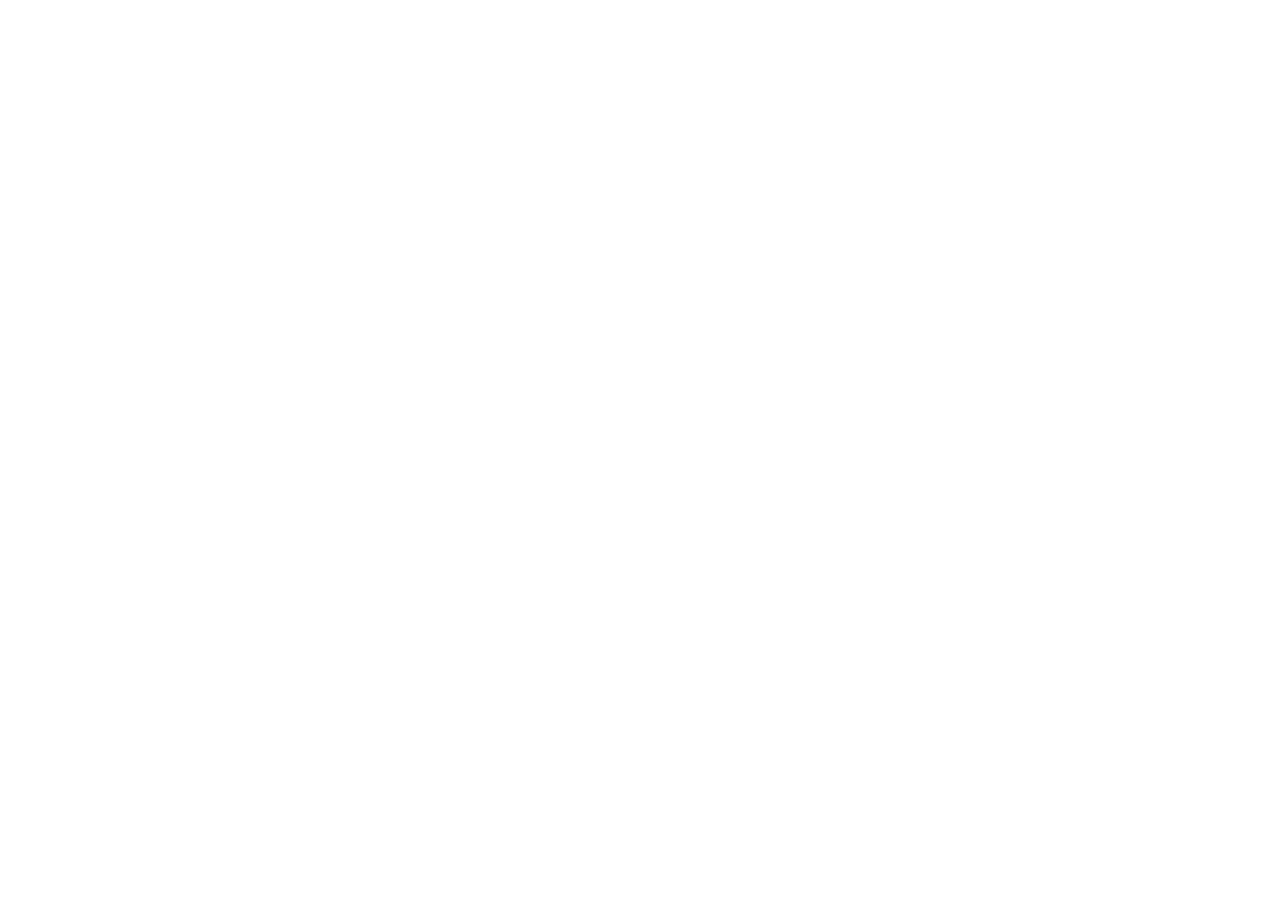
==== commit f0d2e183: "微型web框架演示文档" ====
--- a/index.html
+++ b/index.html
@@ -3,12 +3,12 @@
 <head>
   <meta charset="UTF-8">
   <meta name="viewport" content="width=device-width, initial-scale=1.0">
-  <link rel="icon" type="image/png" href="/assets/f16965043a9db39096ecfb63f3f4ae39.a02f38e2.png">
+  <link rel="icon" type="image/png" href="/oh-hi/assets/f16965043a9db39096ecfb63f3f4ae39.a02f38e2.png">
   
 <link href="https://fonts.googleapis.com/css2?family=PT+Serif&family=PT+Mono&display=swap" rel="stylesheet">
-<script type="module" crossorigin src="/assets/index.862be740.js"></script>
-  <link rel="modulepreload" href="/assets/vendor.b084100e.js">
-  <link rel="stylesheet" href="/assets/vendor.16cf2522.css">
+<script type="module" crossorigin src="/oh-hi/assets/index.372d9cfa.js"></script>
+  <link rel="modulepreload" href="/oh-hi/assets/vendor.1372077f.js">
+  <link rel="stylesheet" href="/oh-hi/assets/vendor.16cf2522.css">
 </head>
 <body>
   <div id="app"></div>
